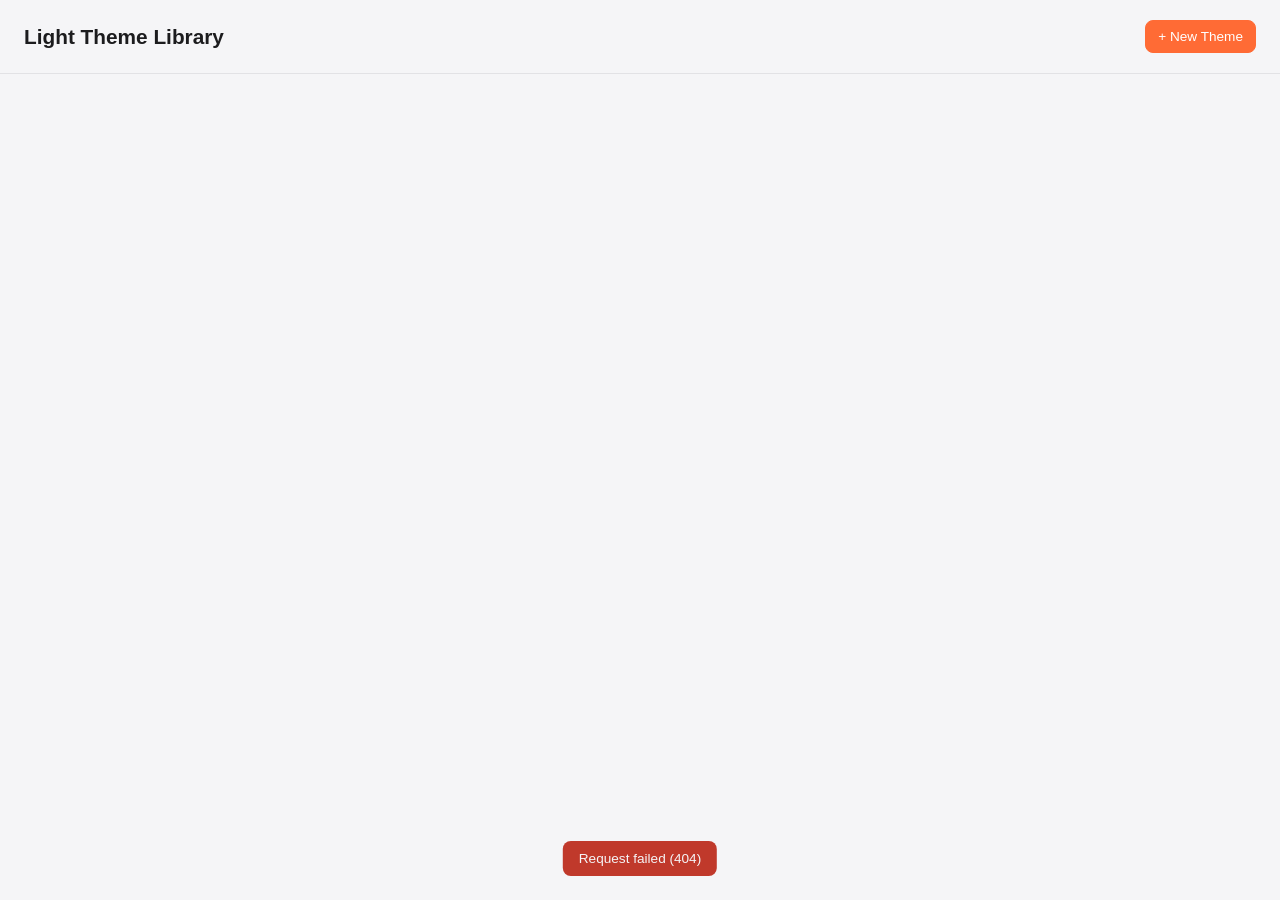
==== theme_library/app/static/index.html @ d0c59825 "Initial Light Theme Library HA App FastAPI backend + gallery UI for browsing, creating, and applying" ====
<!doctype html>
<html lang="en">
<head>
  <meta charset="utf-8" />
  <meta name="viewport" content="width=device-width, initial-scale=1" />
  <title>Light Theme Library</title>
  <link rel="stylesheet" href="style.css" />
</head>
<body>
  <header class="topbar">
    <h1>Light Theme Library</h1>
    <button id="create-btn" class="btn btn-primary">+ New Theme</button>
  </header>

  <main id="grid" class="grid"></main>

  <div id="apply-modal" class="modal hidden">
    <div class="modal-card">
      <h2 id="apply-modal-title">Apply theme</h2>
      <p class="muted">Choose which lights to apply this to. Colors are assigned round-robin across your selection.</p>
      <div id="apply-lights" class="light-list"></div>
      <div class="modal-actions">
        <button class="btn" data-close="apply-modal">Cancel</button>
        <button id="apply-confirm" class="btn btn-primary">Apply</button>
      </div>
    </div>
  </div>

  <div id="create-modal" class="modal hidden">
    <div class="modal-card">
      <h2>Create theme from current lights</h2>
      <label>Name<input id="create-name" type="text" placeholder="e.g. Cozy Weekend" /></label>
      <label>Description<input id="create-desc" type="text" placeholder="optional" /></label>
      <label>Tags (comma separated)<input id="create-tags" type="text" placeholder="evening, warm" /></label>
      <p class="muted">Pick the lights whose current color/brightness should be captured:</p>
      <div id="create-lights" class="light-list"></div>
      <div class="modal-actions">
        <button class="btn" data-close="create-modal">Cancel</button>
        <button id="create-confirm" class="btn btn-primary">Capture &amp; Save</button>
      </div>
    </div>
  </div>

  <div id="toast" class="toast hidden"></div>

  <script src="app.js"></script>
</body>
</html>
---- theme_library/app/static/style.css ----
:root {
  color-scheme: light dark;
  --bg: #f5f5f7;
  --card: #ffffff;
  --text: #1c1c1e;
  --muted: #6b6b70;
  --border: #e2e2e5;
  --accent: #ff6b35;
}

@media (prefers-color-scheme: dark) {
  :root {
    --bg: #121214;
    --card: #1e1e21;
    --text: #f2f2f3;
    --muted: #9a9a9e;
    --border: #2c2c30;
  }
}

* { box-sizing: border-box; }

body {
  margin: 0;
  font-family: -apple-system, BlinkMacSystemFont, "Segoe UI", Roboto, sans-serif;
  background: var(--bg);
  color: var(--text);
}

.topbar {
  display: flex;
  align-items: center;
  justify-content: space-between;
  padding: 20px 24px;
  border-bottom: 1px solid var(--border);
}

.topbar h1 { font-size: 1.3rem; margin: 0; }

.grid {
  display: grid;
  grid-template-columns: repeat(auto-fill, minmax(240px, 1fr));
  gap: 16px;
  padding: 24px;
}

.card {
  background: var(--card);
  border: 1px solid var(--border);
  border-radius: 14px;
  overflow: hidden;
  display: flex;
  flex-direction: column;
}

.swatch {
  height: 90px;
  display: flex;
}

.swatch span { flex: 1; }

.card-body { padding: 14px; display: flex; flex-direction: column; gap: 6px; flex: 1; }

.card-body h3 { margin: 0; font-size: 1.05rem; }

.card-body p { margin: 0; color: var(--muted); font-size: 0.85rem; }

.tags { display: flex; gap: 6px; flex-wrap: wrap; }

.tag {
  font-size: 0.72rem;
  padding: 2px 8px;
  border-radius: 999px;
  background: var(--bg);
  border: 1px solid var(--border);
  color: var(--muted);
}

.card-actions { display: flex; gap: 8px; margin-top: auto; padding-top: 8px; }

.btn {
  border: 1px solid var(--border);
  background: var(--card);
  color: var(--text);
  border-radius: 8px;
  padding: 8px 12px;
  font-size: 0.85rem;
  cursor: pointer;
}

.btn:hover { border-color: var(--accent); }

.btn-primary { background: var(--accent); color: white; border-color: var(--accent); }

.btn-danger { color: #c0392b; }

.btn-icon { flex: 0 0 auto; padding: 8px 10px; }

.modal {
  position: fixed;
  inset: 0;
  background: rgba(0,0,0,0.4);
  display: flex;
  align-items: center;
  justify-content: center;
  padding: 20px;
}

.modal.hidden { display: none; }

.modal-card {
  background: var(--card);
  border-radius: 14px;
  padding: 20px;
  width: 100%;
  max-width: 420px;
  max-height: 85vh;
  overflow-y: auto;
}

.modal-card h2 { margin-top: 0; }

.modal-card label {
  display: block;
  font-size: 0.85rem;
  color: var(--muted);
  margin-bottom: 10px;
}

.modal-card input[type="text"] {
  display: block;
  width: 100%;
  margin-top: 4px;
  padding: 8px 10px;
  border-radius: 8px;
  border: 1px solid var(--border);
  background: var(--bg);
  color: var(--text);
  font-size: 0.9rem;
}

.light-list {
  display: flex;
  flex-direction: column;
  gap: 6px;
  margin: 10px 0;
  max-height: 220px;
  overflow-y: auto;
}

.light-row {
  display: flex;
  align-items: center;
  gap: 8px;
  font-size: 0.88rem;
  padding: 6px 8px;
  border-radius: 8px;
  border: 1px solid var(--border);
}

.modal-actions {
  display: flex;
  justify-content: flex-end;
  gap: 8px;
  margin-top: 14px;
}

.muted { color: var(--muted); font-size: 0.85rem; }

.toast {
  position: fixed;
  bottom: 24px;
  left: 50%;
  transform: translateX(-50%);
  background: var(--text);
  color: var(--bg);
  padding: 10px 16px;
  border-radius: 8px;
  font-size: 0.85rem;
}

.toast.hidden { display: none; }
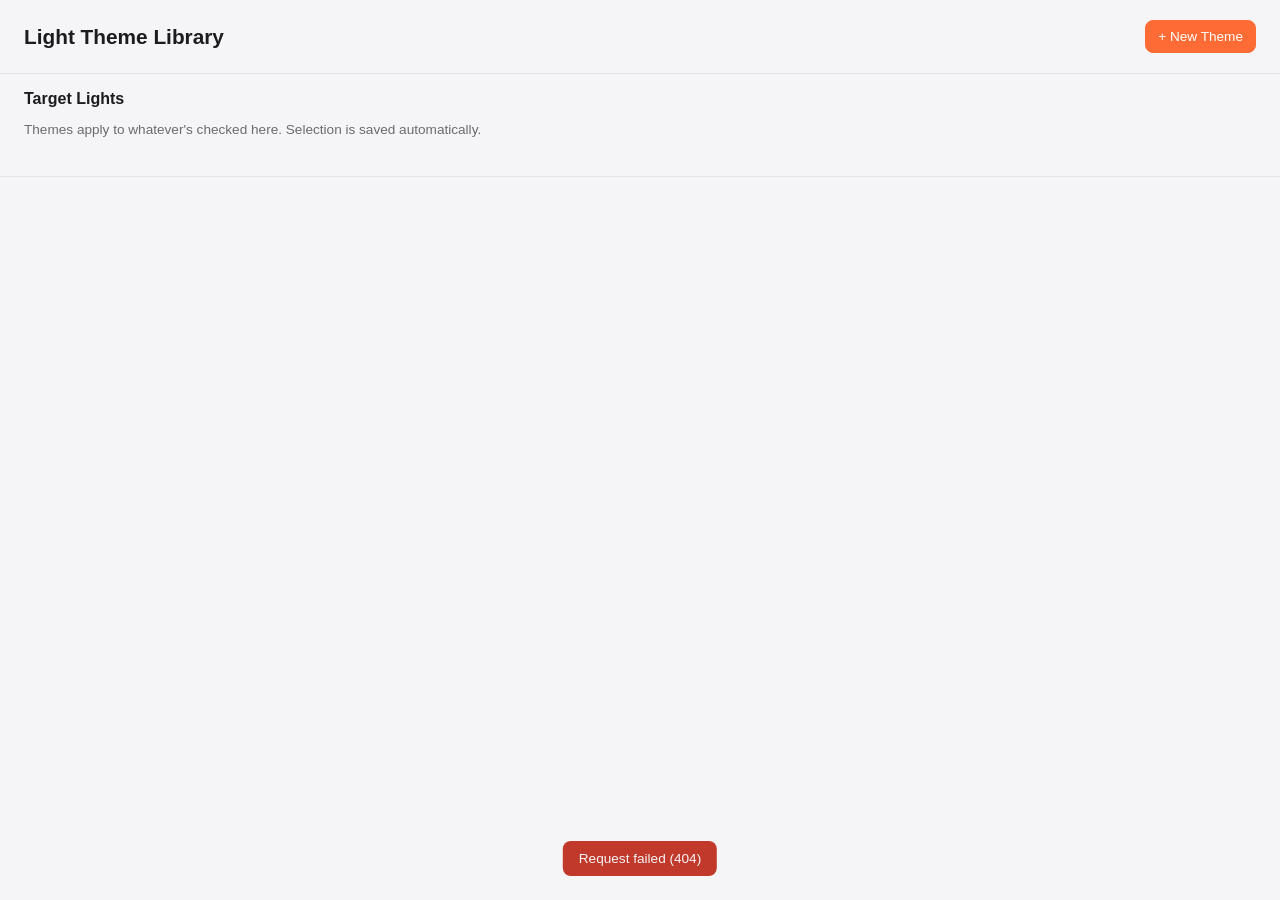
==== commit 7282bb48: "Replace per-theme light picker with a persistent target-lights bar Selecting target lights now happe" ====
--- a/theme_library/app/static/index.html
+++ b/theme_library/app/static/index.html
@@ -12,19 +12,16 @@
     <button id="create-btn" class="btn btn-primary">+ New Theme</button>
   </header>
 
+  <section class="target-bar">
+    <div class="target-bar-header">
+      <h2>Target Lights</h2>
+      <span id="target-count" class="muted"></span>
+    </div>
+    <p class="muted">Themes apply to whatever's checked here. Selection is saved automatically.</p>
+    <div id="target-lights" class="light-list light-list-horizontal"></div>
+  </section>
+
   <main id="grid" class="grid"></main>
-
-  <div id="apply-modal" class="modal hidden">
-    <div class="modal-card">
-      <h2 id="apply-modal-title">Apply theme</h2>
-      <p class="muted">Choose which lights to apply this to. Colors are assigned round-robin across your selection.</p>
-      <div id="apply-lights" class="light-list"></div>
-      <div class="modal-actions">
-        <button class="btn" data-close="apply-modal">Cancel</button>
-        <button id="apply-confirm" class="btn btn-primary">Apply</button>
-      </div>
-    </div>
-  </div>
 
   <div id="create-modal" class="modal hidden">
     <div class="modal-card">
--- a/theme_library/app/static/style.css
+++ b/theme_library/app/static/style.css
@@ -37,6 +37,33 @@
 
 .topbar h1 { font-size: 1.3rem; margin: 0; }
 
+.target-bar {
+  padding: 16px 24px;
+  border-bottom: 1px solid var(--border);
+}
+
+.target-bar-header {
+  display: flex;
+  align-items: baseline;
+  gap: 10px;
+}
+
+.target-bar-header h2 {
+  margin: 0;
+  font-size: 1rem;
+}
+
+.light-list-horizontal {
+  flex-direction: row;
+  flex-wrap: wrap;
+  max-height: none;
+}
+
+.light-list-horizontal .light-row {
+  border-radius: 999px;
+  padding: 6px 12px;
+}
+
 .grid {
   display: grid;
   grid-template-columns: repeat(auto-fill, minmax(240px, 1fr));
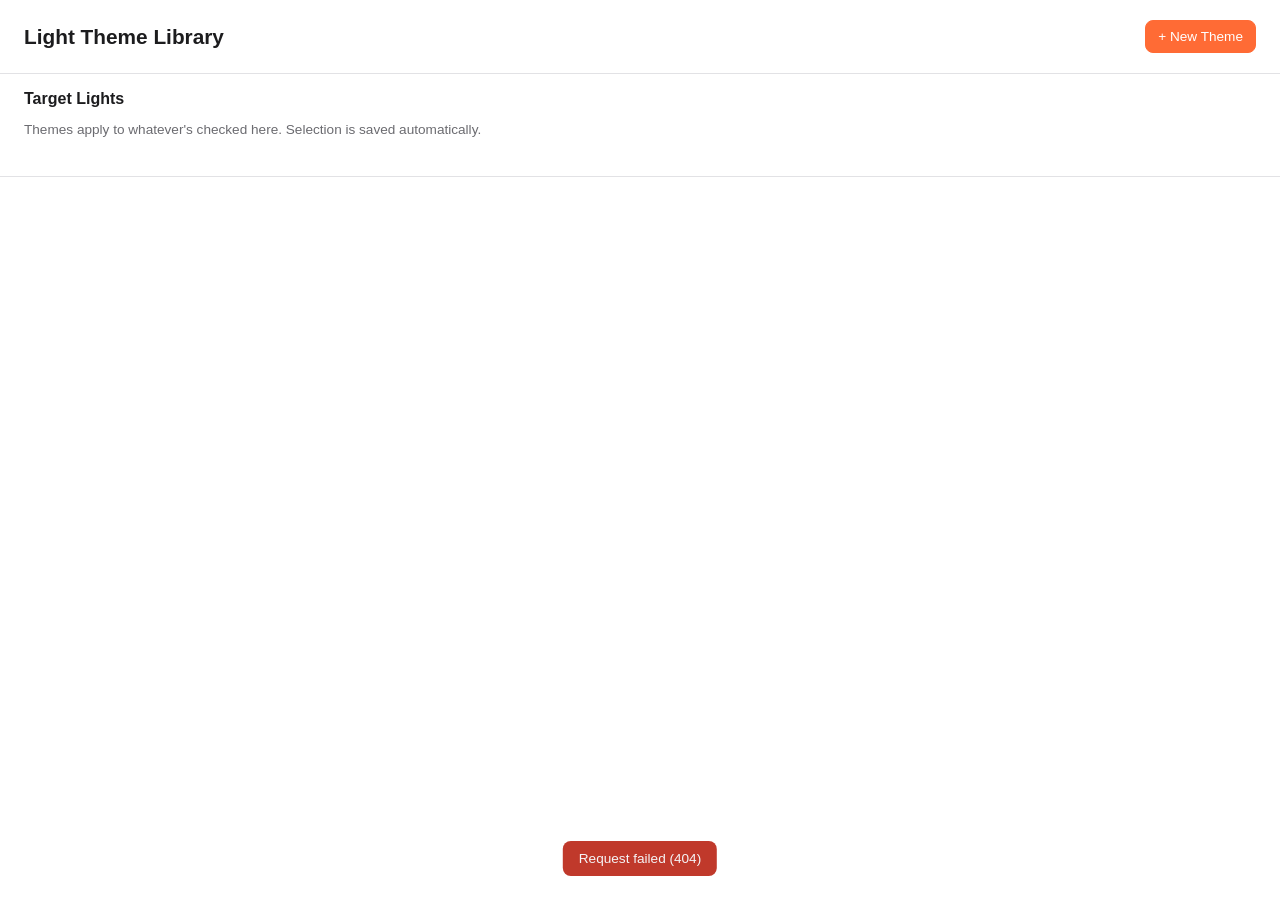
==== commit 31568a13: "Add 20 themes with categories, category filters, and transparent background - 20 new bundled themes " ====
--- a/theme_library/app/static/index.html
+++ b/theme_library/app/static/index.html
@@ -21,6 +21,8 @@
     <div id="target-lights" class="light-list light-list-horizontal"></div>
   </section>
 
+  <div id="category-filters" class="category-filters"></div>
+
   <main id="grid" class="grid"></main>
 
   <div id="create-modal" class="modal hidden">
@@ -28,6 +30,8 @@
       <h2>Create theme from current lights</h2>
       <label>Name<input id="create-name" type="text" placeholder="e.g. Cozy Weekend" /></label>
       <label>Description<input id="create-desc" type="text" placeholder="optional" /></label>
+      <label>Category<input id="create-category" type="text" placeholder="e.g. Relax & Unwind" list="category-options" /></label>
+      <datalist id="category-options"></datalist>
       <label>Tags (comma separated)<input id="create-tags" type="text" placeholder="evening, warm" /></label>
       <p class="muted">Pick the lights whose current color/brightness should be captured:</p>
       <div id="create-lights" class="light-list"></div>
--- a/theme_library/app/static/style.css
+++ b/theme_library/app/static/style.css
@@ -20,10 +20,13 @@
 
 * { box-sizing: border-box; }
 
+html, body {
+  margin: 0;
+  background: transparent;
+}
+
 body {
-  margin: 0;
   font-family: -apple-system, BlinkMacSystemFont, "Segoe UI", Roboto, sans-serif;
-  background: var(--bg);
   color: var(--text);
 }
 
@@ -62,6 +65,40 @@
 .light-list-horizontal .light-row {
   border-radius: 999px;
   padding: 6px 12px;
+}
+
+.category-filters {
+  display: flex;
+  flex-wrap: wrap;
+  gap: 8px;
+  padding: 16px 24px 0;
+}
+
+.category-pill {
+  border: 1px solid var(--border);
+  background: var(--card);
+  color: var(--muted);
+  border-radius: 999px;
+  padding: 6px 14px;
+  font-size: 0.82rem;
+  cursor: pointer;
+}
+
+.category-pill:hover { border-color: var(--accent); }
+
+.category-pill.active {
+  background: var(--accent);
+  color: white;
+  border-color: var(--accent);
+}
+
+.category-badge {
+  display: inline-block;
+  font-size: 0.72rem;
+  font-weight: 600;
+  color: var(--accent);
+  text-transform: uppercase;
+  letter-spacing: 0.02em;
 }
 
 .grid {
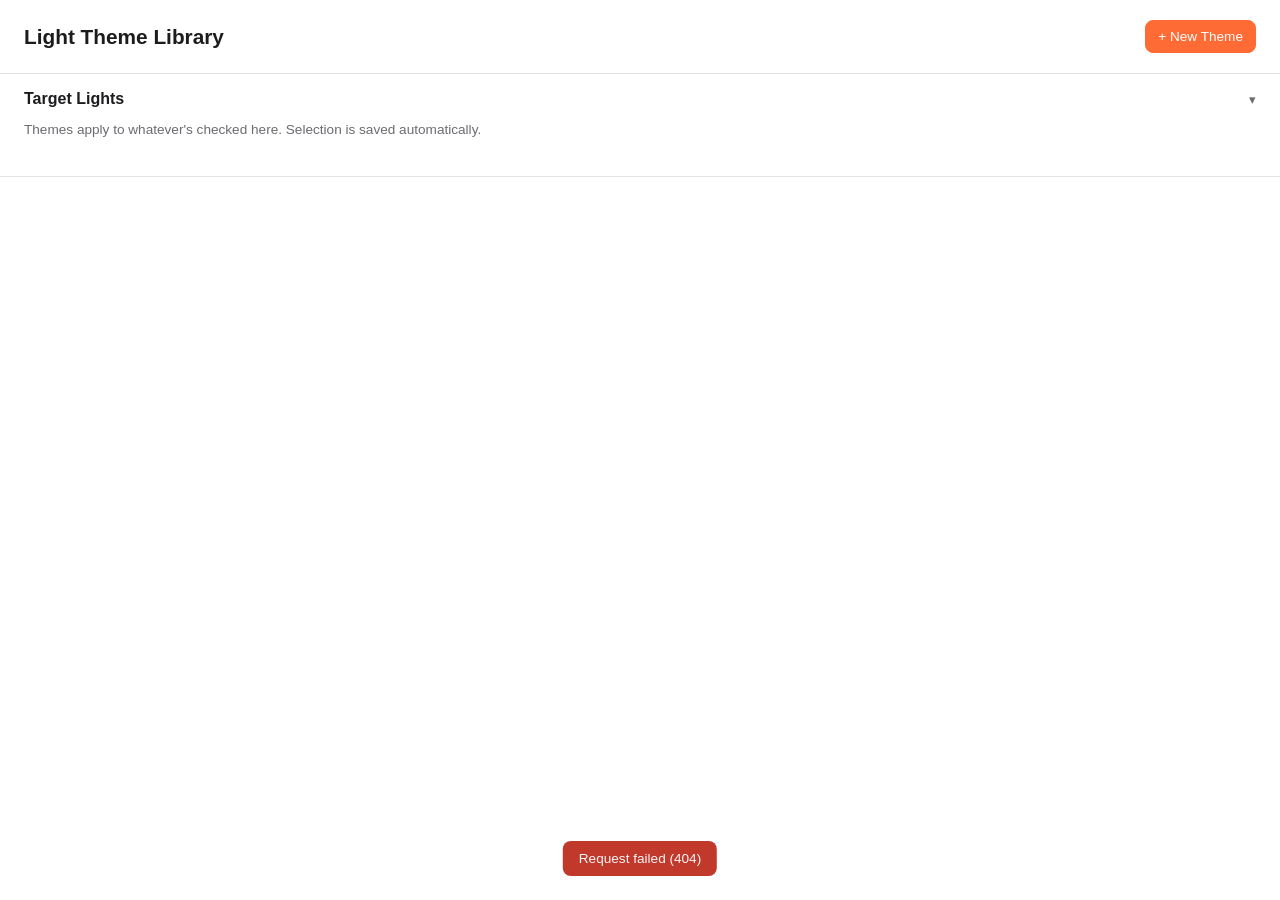
==== commit 850a3002: "Collapsible target lights, theme color cleanup, Lo-Fi & Loft category - Target Lights bar collapses " ====
--- a/theme_library/app/static/index.html
+++ b/theme_library/app/static/index.html
@@ -12,13 +12,16 @@
     <button id="create-btn" class="btn btn-primary">+ New Theme</button>
   </header>
 
-  <section class="target-bar">
-    <div class="target-bar-header">
+  <section id="target-bar" class="target-bar">
+    <button id="target-toggle" class="target-bar-header" aria-expanded="true">
       <h2>Target Lights</h2>
       <span id="target-count" class="muted"></span>
+      <span id="target-chevron" class="chevron">&#9662;</span>
+    </button>
+    <div id="target-bar-body">
+      <p class="muted">Themes apply to whatever's checked here. Selection is saved automatically.</p>
+      <div id="target-lights" class="light-list light-list-horizontal"></div>
     </div>
-    <p class="muted">Themes apply to whatever's checked here. Selection is saved automatically.</p>
-    <div id="target-lights" class="light-list light-list-horizontal"></div>
   </section>
 
   <div id="category-filters" class="category-filters"></div>
--- a/theme_library/app/static/style.css
+++ b/theme_library/app/static/style.css
@@ -49,11 +49,37 @@
   display: flex;
   align-items: baseline;
   gap: 10px;
+  width: 100%;
+  background: none;
+  border: none;
+  padding: 0;
+  font-family: inherit;
+  color: inherit;
+  cursor: pointer;
+  text-align: left;
 }
 
 .target-bar-header h2 {
   margin: 0;
   font-size: 1rem;
+}
+
+.chevron {
+  margin-left: auto;
+  color: var(--muted);
+  transition: transform 0.15s ease;
+}
+
+#target-bar.collapsed .chevron {
+  transform: rotate(-90deg);
+}
+
+#target-bar-body {
+  overflow: hidden;
+}
+
+#target-bar.collapsed #target-bar-body {
+  display: none;
 }
 
 .light-list-horizontal {
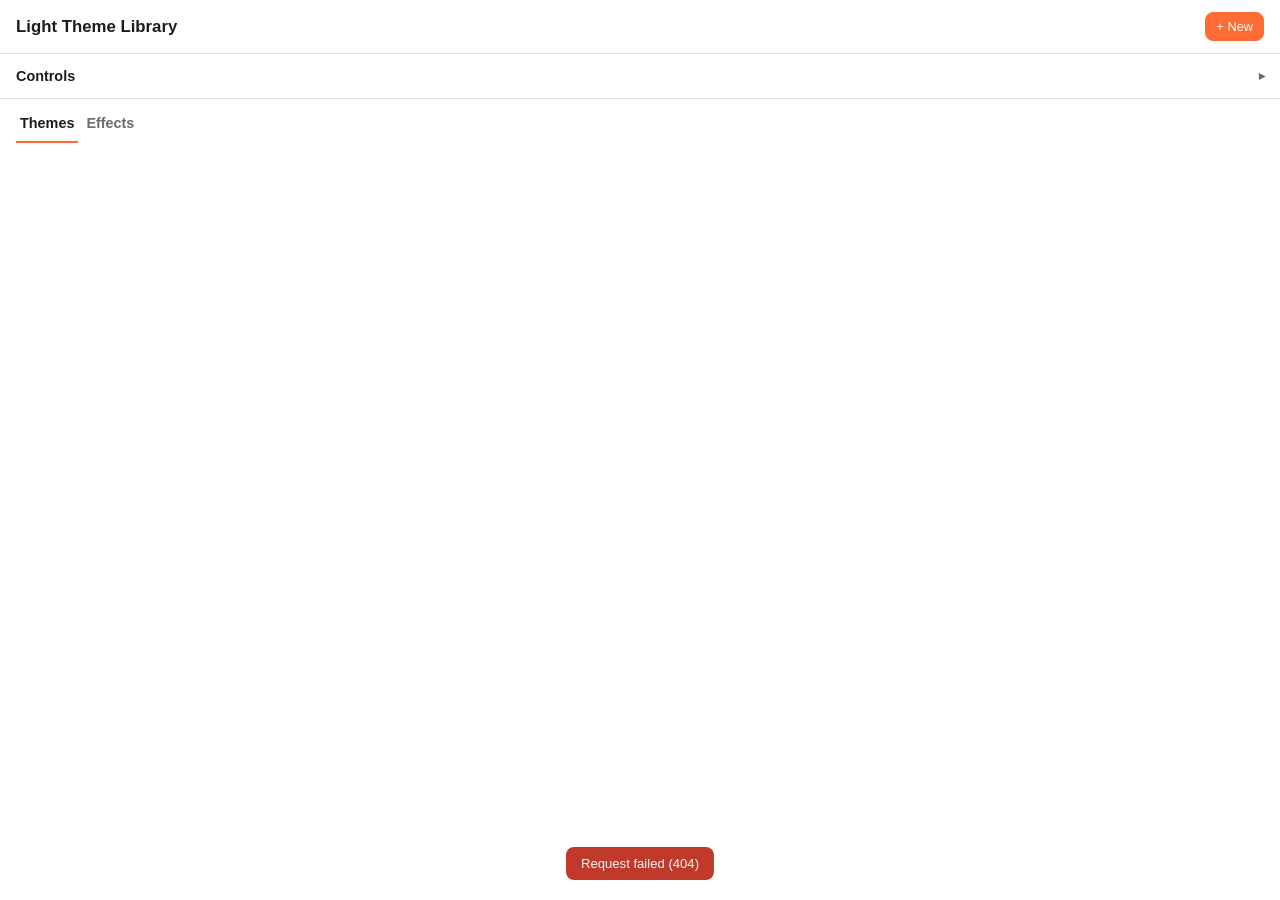
==== commit 60f77b9a: "Add Dynamic Mode, an Effects tab, and condense the UI - Dynamic Mode: a global toggle + speed contro" ====
--- a/theme_library/app/static/index.html
+++ b/theme_library/app/static/index.html
@@ -9,20 +9,52 @@
 <body>
   <header class="topbar">
     <h1>Light Theme Library</h1>
-    <button id="create-btn" class="btn btn-primary">+ New Theme</button>
+    <button id="create-btn" class="btn btn-primary">+ New</button>
   </header>
 
-  <section id="target-bar" class="target-bar">
-    <button id="target-toggle" class="target-bar-header" aria-expanded="true">
-      <h2>Target Lights</h2>
-      <span id="target-count" class="muted"></span>
-      <span id="target-chevron" class="chevron">&#9662;</span>
+  <div id="running-banner" class="running-banner hidden">
+    <span id="running-text"></span>
+    <button id="running-stop" class="btn btn-icon">Stop</button>
+  </div>
+
+  <section id="controls-bar" class="controls-bar collapsed">
+    <button id="controls-toggle" class="controls-bar-header" aria-expanded="false">
+      <span>Controls</span>
+      <span id="controls-summary" class="muted"></span>
+      <span id="controls-chevron" class="chevron">&#9662;</span>
     </button>
-    <div id="target-bar-body">
-      <p class="muted">Themes apply to whatever's checked here. Selection is saved automatically.</p>
-      <div id="target-lights" class="light-list light-list-horizontal"></div>
+    <div id="controls-body">
+      <div class="control-block">
+        <div class="control-row">
+          <span class="control-label">Target Lights</span>
+          <span id="target-count" class="muted"></span>
+        </div>
+        <p class="muted small">Themes and effects apply to whatever's checked here.</p>
+        <div id="target-lights" class="light-list light-list-horizontal"></div>
+      </div>
+
+      <div class="control-block">
+        <div class="control-row">
+          <label class="switch-row">
+            <input type="checkbox" id="dynamic-toggle" />
+            <span class="switch"></span>
+            <span>Dynamic Mode</span>
+          </label>
+          <label class="speed-row">
+            Speed
+            <input type="number" id="dynamic-interval" min="2" max="120" step="1" value="8" />
+            <span class="muted small">sec</span>
+          </label>
+        </div>
+        <p class="muted small">When on, applying a theme slowly cycles its colors instead of setting them once.</p>
+      </div>
     </div>
   </section>
+
+  <div class="tabs">
+    <button class="tab active" data-tab="themes">Themes</button>
+    <button class="tab" data-tab="effects">Effects</button>
+  </div>
 
   <div id="category-filters" class="category-filters"></div>
 
--- a/theme_library/app/static/style.css
+++ b/theme_library/app/static/style.css
@@ -34,52 +34,145 @@
   display: flex;
   align-items: center;
   justify-content: space-between;
-  padding: 20px 24px;
+  padding: 12px 16px;
   border-bottom: 1px solid var(--border);
 }
 
-.topbar h1 { font-size: 1.3rem; margin: 0; }
-
-.target-bar {
-  padding: 16px 24px;
+.topbar h1 { font-size: 1.05rem; margin: 0; }
+
+#create-btn.hidden { display: none; }
+
+/* --- Running banner --- */
+
+.running-banner {
+  display: flex;
+  align-items: center;
+  justify-content: space-between;
+  gap: 10px;
+  padding: 8px 16px;
+  background: var(--accent);
+  color: white;
+  font-size: 0.85rem;
+}
+
+.running-banner.hidden { display: none; }
+
+.running-banner .btn-icon {
+  background: rgba(255, 255, 255, 0.2);
+  border-color: transparent;
+  color: white;
+  padding: 4px 10px;
+  font-size: 0.8rem;
+}
+
+/* --- Controls bar (Target Lights + Dynamic Mode, collapsible) --- */
+
+.controls-bar {
+  padding: 10px 16px;
   border-bottom: 1px solid var(--border);
 }
 
-.target-bar-header {
-  display: flex;
-  align-items: baseline;
+.controls-bar-header {
+  display: flex;
+  align-items: center;
   gap: 10px;
   width: 100%;
   background: none;
   border: none;
-  padding: 0;
-  font-family: inherit;
+  padding: 4px 0;
+  font: inherit;
+  font-size: 0.9rem;
+  font-weight: 600;
   color: inherit;
   cursor: pointer;
   text-align: left;
-}
-
-.target-bar-header h2 {
-  margin: 0;
-  font-size: 1rem;
 }
 
 .chevron {
   margin-left: auto;
   color: var(--muted);
   transition: transform 0.15s ease;
-}
-
-#target-bar.collapsed .chevron {
-  transform: rotate(-90deg);
-}
-
-#target-bar-body {
-  overflow: hidden;
-}
-
-#target-bar.collapsed #target-bar-body {
-  display: none;
+  font-weight: 400;
+}
+
+.controls-bar.collapsed .chevron { transform: rotate(-90deg); }
+
+#controls-body { overflow: hidden; padding-top: 8px; }
+
+.controls-bar.collapsed #controls-body { display: none; }
+
+.control-block { padding: 8px 0; }
+
+.control-block + .control-block { border-top: 1px solid var(--border); }
+
+.control-row {
+  display: flex;
+  align-items: center;
+  justify-content: space-between;
+  gap: 10px;
+  flex-wrap: wrap;
+}
+
+.control-label { font-size: 0.85rem; font-weight: 600; }
+
+.small { font-size: 0.78rem !important; margin: 4px 0 8px !important; }
+
+.switch-row {
+  display: flex;
+  align-items: center;
+  gap: 8px;
+  font-size: 0.88rem;
+  cursor: pointer;
+}
+
+.switch-row input[type="checkbox"] {
+  appearance: none;
+  width: 34px;
+  height: 20px;
+  border-radius: 999px;
+  background: var(--border);
+  position: relative;
+  cursor: pointer;
+  margin: 0;
+  flex: 0 0 auto;
+}
+
+.switch-row input[type="checkbox"]::after {
+  content: "";
+  position: absolute;
+  top: 2px;
+  left: 2px;
+  width: 16px;
+  height: 16px;
+  border-radius: 50%;
+  background: white;
+  transition: left 0.15s ease;
+}
+
+.switch-row input[type="checkbox"]:checked {
+  background: var(--accent);
+}
+
+.switch-row input[type="checkbox"]:checked::after {
+  left: 16px;
+}
+
+.speed-row {
+  display: flex;
+  align-items: center;
+  gap: 6px;
+  font-size: 0.82rem;
+  color: var(--muted);
+}
+
+.speed-row input[type="number"] {
+  width: 56px;
+  padding: 4px 6px;
+  border-radius: 6px;
+  border: 1px solid var(--border);
+  background: var(--bg);
+  color: var(--text);
+  font-size: 0.85rem;
 }
 
 .light-list-horizontal {
@@ -90,23 +183,53 @@
 
 .light-list-horizontal .light-row {
   border-radius: 999px;
-  padding: 6px 12px;
-}
+  padding: 5px 10px;
+}
+
+/* --- Tabs --- */
+
+.tabs {
+  display: flex;
+  gap: 4px;
+  padding: 10px 16px 0;
+}
+
+.tab {
+  border: none;
+  background: none;
+  color: var(--muted);
+  font-size: 0.9rem;
+  font-weight: 600;
+  padding: 6px 4px 10px;
+  cursor: pointer;
+  border-bottom: 2px solid transparent;
+}
+
+.tab.active {
+  color: var(--text);
+  border-bottom-color: var(--accent);
+}
+
+/* --- Category filters (horizontal scroll strip) --- */
 
 .category-filters {
   display: flex;
-  flex-wrap: wrap;
-  gap: 8px;
-  padding: 16px 24px 0;
+  flex-wrap: nowrap;
+  gap: 6px;
+  padding: 10px 16px;
+  overflow-x: auto;
+  scrollbar-width: thin;
 }
 
 .category-pill {
+  flex: 0 0 auto;
   border: 1px solid var(--border);
   background: var(--card);
   color: var(--muted);
   border-radius: 999px;
-  padding: 6px 14px;
-  font-size: 0.82rem;
+  padding: 5px 12px;
+  font-size: 0.78rem;
+  white-space: nowrap;
   cursor: pointer;
 }
 
@@ -120,62 +243,64 @@
 
 .category-badge {
   display: inline-block;
-  font-size: 0.72rem;
+  font-size: 0.68rem;
   font-weight: 600;
   color: var(--accent);
   text-transform: uppercase;
   letter-spacing: 0.02em;
 }
 
+/* --- Grid / cards --- */
+
 .grid {
   display: grid;
-  grid-template-columns: repeat(auto-fill, minmax(240px, 1fr));
-  gap: 16px;
-  padding: 24px;
+  grid-template-columns: repeat(auto-fill, minmax(190px, 1fr));
+  gap: 12px;
+  padding: 16px;
 }
 
 .card {
   background: var(--card);
   border: 1px solid var(--border);
-  border-radius: 14px;
+  border-radius: 12px;
   overflow: hidden;
   display: flex;
   flex-direction: column;
 }
 
 .swatch {
-  height: 90px;
+  height: 64px;
   display: flex;
 }
 
 .swatch span { flex: 1; }
 
-.card-body { padding: 14px; display: flex; flex-direction: column; gap: 6px; flex: 1; }
-
-.card-body h3 { margin: 0; font-size: 1.05rem; }
-
-.card-body p { margin: 0; color: var(--muted); font-size: 0.85rem; }
-
-.tags { display: flex; gap: 6px; flex-wrap: wrap; }
+.card-body { padding: 10px; display: flex; flex-direction: column; gap: 4px; flex: 1; }
+
+.card-body h3 { margin: 0; font-size: 0.95rem; }
+
+.card-body p { margin: 0; color: var(--muted); font-size: 0.78rem; }
+
+.tags { display: flex; gap: 5px; flex-wrap: wrap; }
 
 .tag {
-  font-size: 0.72rem;
-  padding: 2px 8px;
+  font-size: 0.68rem;
+  padding: 2px 7px;
   border-radius: 999px;
   background: var(--bg);
   border: 1px solid var(--border);
   color: var(--muted);
 }
 
-.card-actions { display: flex; gap: 8px; margin-top: auto; padding-top: 8px; }
+.card-actions { display: flex; gap: 6px; margin-top: auto; padding-top: 6px; }
 
 .btn {
   border: 1px solid var(--border);
   background: var(--card);
   color: var(--text);
   border-radius: 8px;
-  padding: 8px 12px;
-  font-size: 0.85rem;
+  padding: 6px 10px;
+  font-size: 0.8rem;
   cursor: pointer;
 }
 
@@ -185,7 +310,7 @@
 
 .btn-danger { color: #c0392b; }
 
-.btn-icon { flex: 0 0 auto; padding: 8px 10px; }
+.btn-icon { flex: 0 0 auto; padding: 6px 9px; }
 
 .modal {
   position: fixed;
@@ -209,7 +334,7 @@
   overflow-y: auto;
 }
 
-.modal-card h2 { margin-top: 0; }
+.modal-card h2 { margin-top: 0; font-size: 1.05rem; }
 
 .modal-card label {
   display: block;
@@ -243,8 +368,8 @@
   display: flex;
   align-items: center;
   gap: 8px;
-  font-size: 0.88rem;
-  padding: 6px 8px;
+  font-size: 0.85rem;
+  padding: 5px 8px;
   border-radius: 8px;
   border: 1px solid var(--border);
 }
@@ -256,18 +381,25 @@
   margin-top: 14px;
 }
 
-.muted { color: var(--muted); font-size: 0.85rem; }
+.muted { color: var(--muted); font-size: 0.82rem; }
 
 .toast {
   position: fixed;
-  bottom: 24px;
+  bottom: 20px;
   left: 50%;
   transform: translateX(-50%);
   background: var(--text);
   color: var(--bg);
-  padding: 10px 16px;
+  padding: 9px 15px;
   border-radius: 8px;
-  font-size: 0.85rem;
+  font-size: 0.82rem;
+  max-width: 90vw;
+  text-align: center;
 }
 
 .toast.hidden { display: none; }
+
+@media (max-width: 480px) {
+  .grid { grid-template-columns: repeat(auto-fill, minmax(150px, 1fr)); gap: 8px; padding: 10px; }
+  .swatch { height: 52px; }
+}
